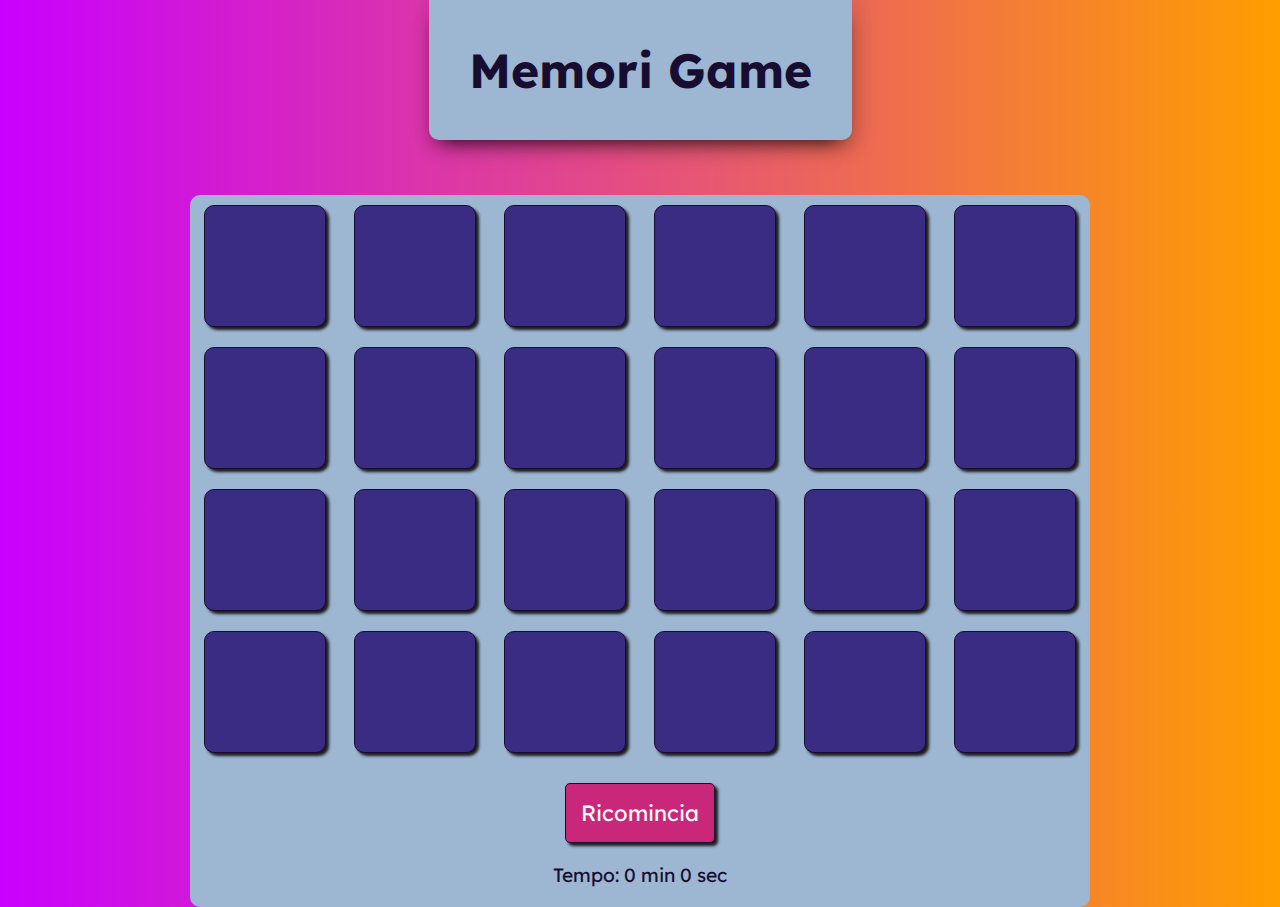
==== PROGETTO-start/index.html @ 5ed4a816 "Add files via upload" ====
<!DOCTYPE html>
<html lang="it">

<head>
    <meta charset="UTF-8">
    <meta http-equiv="X-UA-Compatible" content="IE=edge">
    <meta name="viewport" content="width=device-width, initial-scale=1.0">
    <link rel="stylesheet" href="https://cdnjs.cloudflare.com/ajax/libs/font-awesome/5.15.3/css/all.min.css" integrity="sha512-iBBXm8fW90+nuLcSKlbmrPcLa0OT92xO1BIsZ+ywDWZCvqsWgccV3gFoRBv0z+8dLJgyAHIhR35VZc2oM/gI1w==" crossorigin="anonymous" />

    <link href="https://fonts.googleapis.com/css2?family=Lexend&display=swap" rel="stylesheet">
    <link rel="stylesheet" href="css/style.css">
    <title>Memory Game</title>
</head>

<body>

    <h1 id="titolo">Memori Game</h1>

    <div class="container icon-grid" id="griglia">
    </div>
    <div class="container text-center">
        <input type="button" id="button" class="button" onclick=startGame() value="Ricomincia">
        <div class="timer">Tempo: 0 min 0 sec</div>
    </div>

    <div id="modal">
        <div class="content">
            <h2>Congratulazioni! Hai risolto il gioco in: </h2>
            <p><span id="tempoTrascorso"> </span> </p>
            <p><input type="button" class="button" onclick=playAgain() value="Altra partita"></p>
        </div>
    </div>

    <script src="js/memory.js">
    </script>
</body>

</html>
---- PROGETTO-start/css/style.css ----
* {
    font-family: 'Lexend', sans-serif;
}

body {
    margin: 0;
    background: linear-gradient(90deg, rgba(201, 0, 255, 1) 0%, rgba(255, 158, 0, 1) 100%);
}

h1 {
    text-align: center;
    color: #170d31;
    font-size: 3em;
}

#titolo {
    margin: 0 auto;
    width: fit-content;
    padding: 40px;
    margin-top: 30;
    border-radius: 0px 0px 10px 10px;
    background-color: #9db6d2;
    box-shadow: 0px 10px 20px -10px #000000, 5px 5px 15px 10px rgba(0, 0, 0, 0.05);
}

.container {
    width: 900px;
    margin: auto;
    margin-top: 55px;
    background-color: #9db6d2;
    border-radius: 10px 10px 0px 0px;
}

.text-center {
    text-align: center;
    margin-top: 0;
    border-radius: 0px 0px 10px 10px;
}

#close-icon {
    cursor: pointer;
}

.icon-grid {
    /* flex! */
    display: flex;
    flex-wrap: wrap;
    justify-content: space-around;
}

.show {
    /* visibilità e opacità */
    opacity: 1 !important;
}

#griglia>div {
    /* dimensioni e margini */
    width: 120px;
    height: 120px;
    margin: 10px 10px;
    background-color: #3a2b83;
    border: 1px solid #170d31;
    border-radius: 10px;
    box-shadow: 3px 3px 3px rgb(27, 27, 27);
}

.timer {
    padding: 20px 0;
    font-size: 1.2em;
    color: #170d31;
}

.icon {
    font-size: 80px;
    text-align: center;
    visibility: visible !important;
    opacity: 0;
    width: 100%;
    height: 100%;
    cursor: pointer;
}

.disabled {
    pointer-events: none;
    cursor: wait;
}

.show {
    /* agganciare animation-name rotazione carta */
    animation: rotazione-carta ease-in;
    animation-duration: .5s;
    background-color: white;
    border: 1px solid #170d31;
    border-radius: 10px;
}

.find {
    /* agganciare animation-name indovinato */
    animation: indovinato;
    animation-duration: .5s;
    background-color: rgba(250, 224, 224, 0.56);
    border: 1px solid #170d31;
    border-radius: 10px;
}

.button {
    color: white;
    font-size: 22px;
    text-align: center;
    margin-top: 20px;
    padding: 15px;
    background-color: #c9287a;
    border: 1px solid #170d31;
    border-radius: 5px;
    cursor: pointer;
    box-shadow: 3px 3px 3px rgb(27, 27, 27);
}

.button:hover {
    background-color: #894da7;
    border: 1px solid #170d31;
}

#modal {
    display: none;
    justify-content: center;
    align-items: center;
    width: 100vw;
    height: 100vh;
    background-color: rgba(255, 255, 255, 0.9);
    position: fixed;
    top: 0;
    left: 0;
}

#modal.active {
    display: flex;
}

#modal h2 {
    margin-top: 20px;
}

@media (max-width: 600px) {
    .container {
        width: 400px;
    }

    #griglia>div {
        margin: 5px 5px;
        width: 70px;
        height: 70px;
    }

    .icon {
        font-size: 60px;
    }
}

@media (max-width: 420px) {
    .container {
        width: 230px;
    }

    #griglia>div {
        margin: 5px 5px;
        width: 40px;
        height: 40px;
    }

    .icon {
        font-size: 20px;
    }
}

@keyframes indovinato {

    /* animazione quando si indovina */
    from {
        transform: rotate(0deg);
    }

    to {
        transform: rotate(45deg);
    }
}

@keyframes rotazione-carta {

    /* animazione quando ruota la carta */
    from {
        transform: rotateY(0deg);
    }

    50% {
        transform: rotateY(90deg);
    }

    to {
        transform: rotateY(180deg);
    }
}
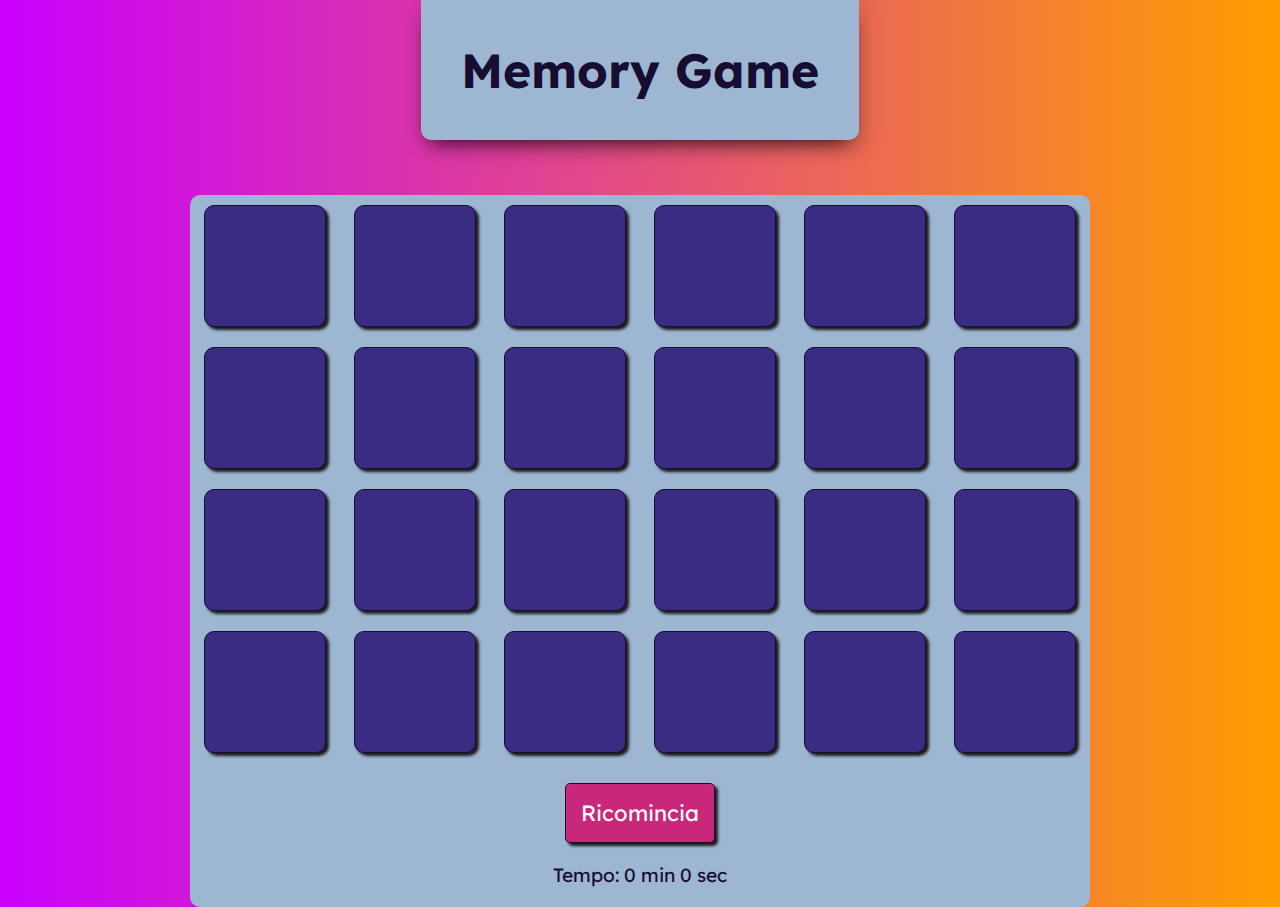
==== commit 26bf1133: "accedere" ====
--- a/PROGETTO-start/index.html
+++ b/PROGETTO-start/index.html
@@ -14,7 +14,7 @@
 
 <body>
 
-    <h1 id="titolo">Memori Game</h1>
+    <h1 id="titolo">Memory Game</h1>
 
     <div class="container icon-grid" id="griglia">
     </div>
